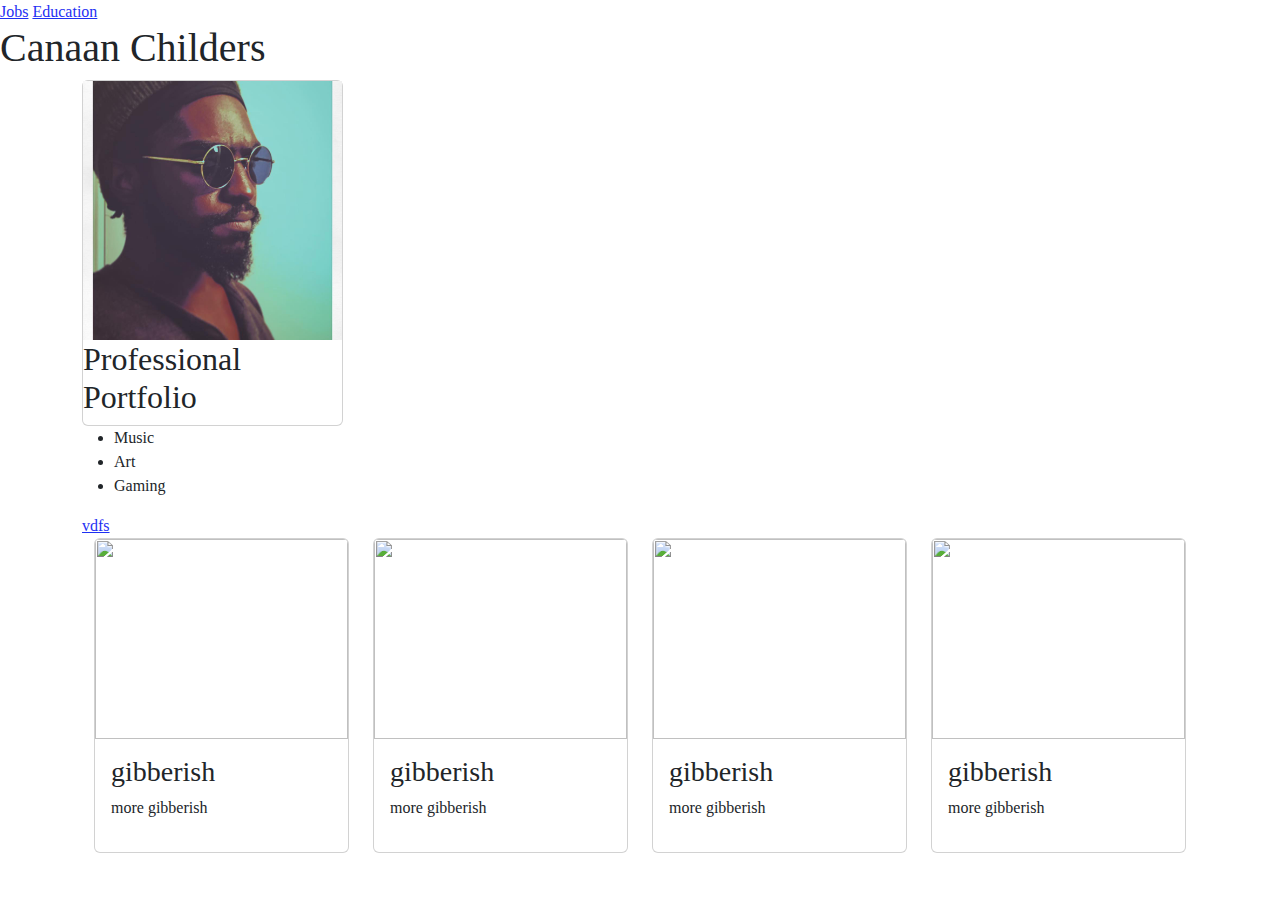
==== index.html @ 00009ca5 "new push" ====
<!DOCTYPE html>
<html lang="en">
    <link rel="stylesheet" href="style.css">
<head>
    <meta charset="UTF-8">
    <meta http-equiv="X-UA-Compatible" content="IE=edge">
    <meta name="viewport" content="width=device-width, initial-scale=1.0">
    <link href="https://cdn.jsdelivr.net/npm/bootstrap@5.3.0/dist/css/bootstrap.min.css" rel="stylesheet" integrity="sha384-9ndCyUaIbzAi2FUVXJi0CjmCapSmO7SnpJef0486qhLnuZ2cdeRhO02iuK6FUUVM" crossorigin="anonymous">
    <title>Document</title>
    <link rel="stylesheet" href="style.css">
</head>
<body>
    <a href="./jobs.html">Jobs</a>
<a href="./education.html">Education</a>

    <h1>Canaan Childers</h1>
    <div class="container">
        <div class="row">
            <div class="col-md-6 col-lg-3">
            <div class="card">
<img src="./images/portrait greene.jpg">
    <h2>Professional Portfolio</h2>
</div>
</div>
</div>
    <ul>
        <li>Music</li>
        <li>Art</li>
        <li>Gaming</li>
    </ul>

    <a href="https://www.linkedin.com/in/canaan-childers-489b30139/">vdfs</a>


<div class="container">
    <div class="row">
      <div class="col-md-6 col-lg-3">
        <div class="card">
          <img
            src="./images/anis-rahman-vyLCmzpxR8c-unsplash.jpg"
            class="card-img-top img-fluid"
            style="height: 200px;"
          />
          <div class="card-body">
            <h3 class="card-title">gibberish</h3>
            <p>more gibberish</p>
          </div>
        </div>
      </div>

      <div class="col-md-6 col-lg-3">
      <div class="card">
        <img
          src="./images/arthur-mazi-uYJSeEQBYGY-unsplash.jpg"
          class="card-img-top img-fluid"
          style="height: 200px;"
        />
        <div class="card-body">
          <h3 class="card-title">gibberish</h3>
          <p>more gibberish</p>
        </div>
      </div>
      </div>
      <div class="col-md-6 col-lg-3">
      <div class="card">
        <img
          src="./images/jonathan-kemper-4_ZvmLAeIZk-unsplash.jpg"
          class="card-img-top img-fluid"
          style="height: 200px;"
        />
        <div class="card-body">
          <h3 class="card-title">gibberish</h3>
          <p>more gibberish</p>
        </div>
      </div>
      </div>
      <div class="col-md-6 col-lg-3">
      <div class="card">
        <img
          src="./images/AMC.jpg"
          class="card-img-top img-fluid"  
          style="height: 200px;"
        />
        <div class="card-body">
          <h3 class="card-title">gibberish</h3>
          <p>more gibberish</p>
        </div>
      </div>
    </div>
  </div>
</div>
</body>
</html>
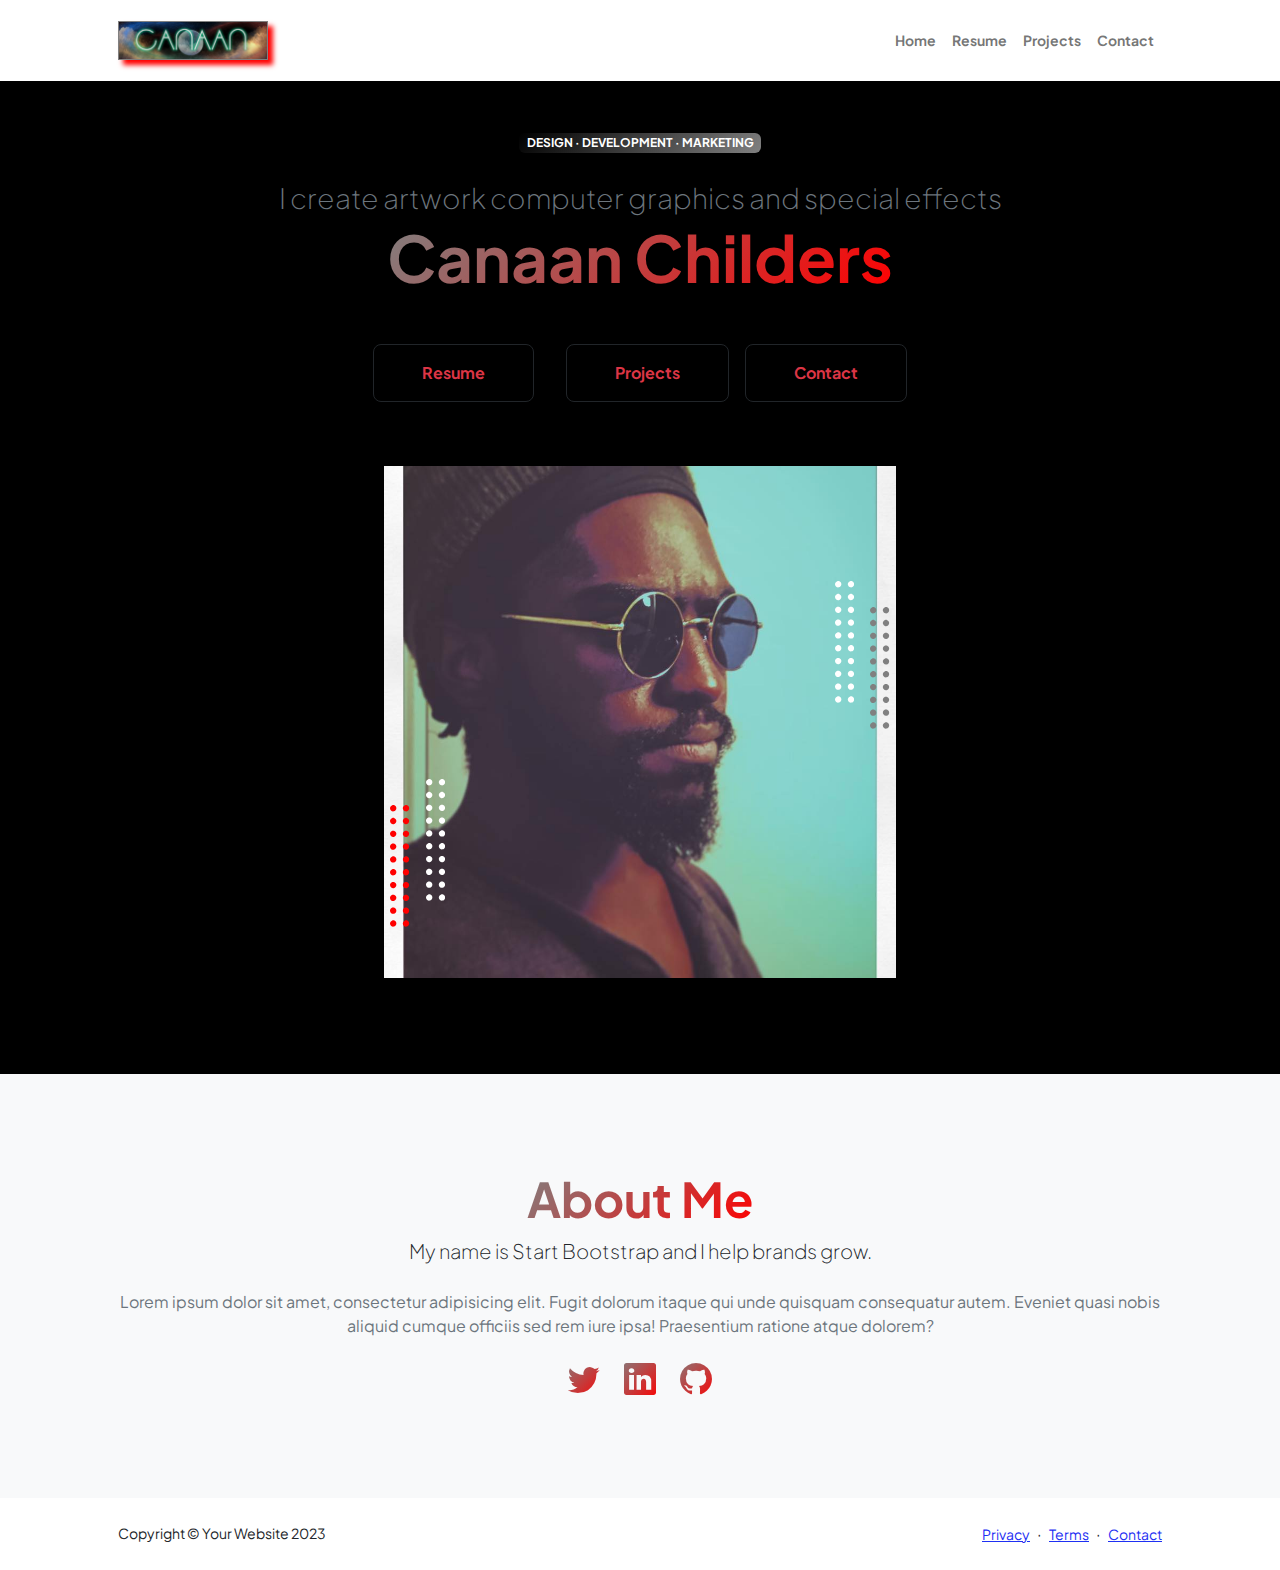
==== commit 02555b97: "05/08/23" ====
--- a/index.html
+++ b/index.html
@@ -1,93 +1,220 @@
 <!DOCTYPE html>
 <html lang="en">
-    <link rel="stylesheet" href="style.css">
-<head>
-    <meta charset="UTF-8">
-    <meta http-equiv="X-UA-Compatible" content="IE=edge">
-    <meta name="viewport" content="width=device-width, initial-scale=1.0">
-    <link href="https://cdn.jsdelivr.net/npm/bootstrap@5.3.0/dist/css/bootstrap.min.css" rel="stylesheet" integrity="sha384-9ndCyUaIbzAi2FUVXJi0CjmCapSmO7SnpJef0486qhLnuZ2cdeRhO02iuK6FUUVM" crossorigin="anonymous">
-    <title>Document</title>
-    <link rel="stylesheet" href="style.css">
-</head>
-<body>
-    <a href="./jobs.html">Jobs</a>
-<a href="./education.html">Education</a>
-
-    <h1>Canaan Childers</h1>
-    <div class="container">
-        <div class="row">
-            <div class="col-md-6 col-lg-3">
-            <div class="card">
-<img src="./images/portrait greene.jpg">
-    <h2>Professional Portfolio</h2>
-</div>
-</div>
-</div>
-    <ul>
-        <li>Music</li>
-        <li>Art</li>
-        <li>Gaming</li>
-    </ul>
-
-    <a href="https://www.linkedin.com/in/canaan-childers-489b30139/">vdfs</a>
-
-
-<div class="container">
-    <div class="row">
-      <div class="col-md-6 col-lg-3">
-        <div class="card">
-          <img
-            src="./images/anis-rahman-vyLCmzpxR8c-unsplash.jpg"
-            class="card-img-top img-fluid"
-            style="height: 200px;"
-          />
-          <div class="card-body">
-            <h3 class="card-title">gibberish</h3>
-            <p>more gibberish</p>
-          </div>
-        </div>
-      </div>
-
-      <div class="col-md-6 col-lg-3">
-      <div class="card">
-        <img
-          src="./images/arthur-mazi-uYJSeEQBYGY-unsplash.jpg"
-          class="card-img-top img-fluid"
-          style="height: 200px;"
-        />
-        <div class="card-body">
-          <h3 class="card-title">gibberish</h3>
-          <p>more gibberish</p>
-        </div>
-      </div>
-      </div>
-      <div class="col-md-6 col-lg-3">
-      <div class="card">
-        <img
-          src="./images/jonathan-kemper-4_ZvmLAeIZk-unsplash.jpg"
-          class="card-img-top img-fluid"
-          style="height: 200px;"
-        />
-        <div class="card-body">
-          <h3 class="card-title">gibberish</h3>
-          <p>more gibberish</p>
-        </div>
-      </div>
-      </div>
-      <div class="col-md-6 col-lg-3">
-      <div class="card">
-        <img
-          src="./images/AMC.jpg"
-          class="card-img-top img-fluid"  
-          style="height: 200px;"
-        />
-        <div class="card-body">
-          <h3 class="card-title">gibberish</h3>
-          <p>more gibberish</p>
-        </div>
-      </div>
-    </div>
-  </div>
-</div>
-</body>
-</html>+    <head>
+        <meta charset="utf-8" />
+        <meta name="viewport" content="width=device-width, initial-scale=1, shrink-to-fit=no" />
+        <meta name="description" content="" />
+        <meta name="author" content="" />
+        <title>Personal - Start Bootstrap Theme</title>
+        <!-- Favicon-->
+        <link rel="icon" type="image/x-icon" href="assets/favicon.ico" />
+        <!-- Custom Google font-->
+        <link rel="preconnect" href="https://fonts.googleapis.com" />
+        <link rel="preconnect" href="https://fonts.gstatic.com" crossorigin />
+        <link href="https://fonts.googleapis.com/css2?family=Plus+Jakarta+Sans:wght@100;200;300;400;500;600;700;800;900&amp;display=swap" rel="stylesheet" />
+        <!-- Bootstrap icons-->
+        <link href="https://cdn.jsdelivr.net/npm/bootstrap-icons@1.8.1/font/bootstrap-icons.css" rel="stylesheet" />
+        <!-- Core theme CSS (includes Bootstrap)-->
+        <link href="style.css" rel="stylesheet" />
+    </head>
+    <body class="d-flex flex-column h-100">
+        <main class="flex-shrink-0">
+            <!-- Navigation-->
+            <nav class="navbar navbar-expand-lg navbar-light bg-white py-3">
+                <div class="container px-5">
+                    <a class="navbar-brand" href="index.html"><span class=""><img width="150px" src="./images/RBBannerCANAAN.jpg"
+                        alt="Canaan" class="banrbtn" /></span></a>
+                    <button class="navbar-toggler" type="button" data-bs-toggle="collapse" data-bs-target="#navbarSupportedContent" aria-controls="navbarSupportedContent" aria-expanded="false" aria-label="Toggle navigation"><span class="navbar-toggler-icon"></span></button>
+                    <div class="collapse navbar-collapse" id="navbarSupportedContent">
+                        <ul class="navbar-nav ms-auto mb-2 mb-lg-0 small fw-bolder">
+                            <li class="nav-item"><a class="nav-link" href="index.html">Home</a></li>
+                            <li class="nav-item"><a class="nav-link" href="resume.html">Resume</a></li>
+                            <li class="nav-item"><a class="nav-link" href="projects.html">Projects</a></li>
+                            <li class="nav-item"><a class="nav-link" href="contact.html">Contact</a></li>
+                        </ul>
+                    </div>
+                </div>
+            </nav>
+            <!-- Header-->
+            <header class="py-5">
+                <div class="container px-5 pb-5">
+                    <div class="row gx-5 align-items-center">
+                        <div class="col-xxl-5">
+                            <!-- Header text content-->
+                            <div class="text-center text-xxl-start">
+                                <div class="badge bg-gradient-primary-to-secondary text-white mb-4"><div class="text-uppercase">Design &middot; Development &middot; Marketing</div></div>
+                                <div class="fs-3 fw-light text-muted">I create artwork computer graphics and special effects</div>
+                                <h1 class="display-3 fw-bolder mb-5"><span class="text-gradient d-inline">Canaan Childers</span></h1>
+                                <div class="d-grid gap-3 d-sm-flex justify-content-sm-center justify-content-xxl-start mb-3">
+                                    <a class="btn btn-outline-dark text-danger btn-lg px-5 py-3 me-sm-3 fs-6 fw-bolder" href="resume.html">Resume</a>
+                                    <a class="btn btn-outline-dark text-danger btn-lg px-5 py-3 fs-6 fw-bolder" href="projects.html">Projects</a>
+                                    <a class="btn btn-outline-dark text-danger btn-lg px-5 py-3 fs-6 fw-bolder" href="contact.html">Contact</a>
+                                </div>
+                            </div>
+                        </div>
+                        <div class="col-xxl-7">
+                            <!-- Header profile picture-->
+                            <div class="d-flex justify-content-center mt-5 mt-xxl-0">
+                                <div class="profile bg-gradient-primary-to-secondary">
+                                    <!-- TIP: For best results, use a photo with a transparent background like the demo example below-->
+                                    <!-- Watch a tutorial on how to do this on YouTube (link)-->
+                                    <img class="profile-img" src="./images/portrait greene.jpg" alt="..." />
+                                    <div class="dots-1">
+                                        <!-- SVG Dots-->
+                                        <svg version="1.1" xmlns="http://www.w3.org/2000/svg" xmlns:xlink="http://www.w3.org/1999/xlink" x="0px" y="0px" viewBox="0 0 191.6 1215.4" style="enable-background: new 0 0 191.6 1215.4" xml:space="preserve">
+                                            <g transform="translate(0.000000,1280.000000) scale(0.100000,-0.100000)">
+                                                <path d="M227.7,12788.6c-105-35-200-141-222-248c-43-206,163-412,369-369c155,32,275,190,260,339c-11,105-90,213-190,262        C383.7,12801.6,289.7,12808.6,227.7,12788.6z"></path>
+                                                <path d="M1507.7,12788.6c-151-50-253-216-222-362c25-119,136-230,254-255c194-41,395,142,375,339c-11,105-90,213-190,262        C1663.7,12801.6,1569.7,12808.6,1507.7,12788.6z"></path>
+                                                <path d="M227.7,11508.6c-105-35-200-141-222-248c-43-206,163-412,369-369c155,32,275,190,260,339c-11,105-90,213-190,262        C383.7,11521.6,289.7,11528.6,227.7,11508.6z"></path>
+                                                <path d="M1507.7,11508.6c-151-50-253-216-222-362c25-119,136-230,254-255c194-41,395,142,375,339c-11,105-90,213-190,262        C1663.7,11521.6,1569.7,11528.6,1507.7,11508.6z"></path>
+                                                <path d="M227.7,10228.6c-105-35-200-141-222-248c-43-206,163-412,369-369c155,32,275,190,260,339c-11,105-90,213-190,262        C383.7,10241.6,289.7,10248.6,227.7,10228.6z"></path>
+                                                <path d="M1507.7,10228.6c-105-35-200-141-222-248c-43-206,163-412,369-369c155,32,275,190,260,339c-11,105-90,213-190,262        C1663.7,10241.6,1569.7,10248.6,1507.7,10228.6z"></path>
+                                                <path d="M227.7,8948.6c-105-35-200-141-222-248c-43-206,163-412,369-369c155,32,275,190,260,339c-11,105-90,213-190,262        C383.7,8961.6,289.7,8968.6,227.7,8948.6z"></path>
+                                                <path d="M1507.7,8948.6c-105-35-200-141-222-248c-43-206,163-412,369-369c155,32,275,190,260,339c-11,105-90,213-190,262        C1663.7,8961.6,1569.7,8968.6,1507.7,8948.6z"></path>
+                                                <path d="M227.7,7668.6c-105-35-200-141-222-248c-43-206,163-412,369-369c155,32,275,190,260,339c-11,105-90,213-190,262        C383.7,7681.6,289.7,7688.6,227.7,7668.6z"></path>
+                                                <path d="M1507.7,7668.6c-105-35-200-141-222-248c-43-206,163-412,369-369c155,32,275,190,260,339c-11,105-90,213-190,262        C1663.7,7681.6,1569.7,7688.6,1507.7,7668.6z"></path>
+                                                <path d="M227.7,6388.6c-105-35-200-141-222-248c-43-206,163-412,369-369c155,32,275,190,260,339c-11,105-90,213-190,262        C383.7,6401.6,289.7,6408.6,227.7,6388.6z"></path>
+                                                <path d="M1507.7,6388.6c-105-35-200-141-222-248c-43-206,163-412,369-369c155,32,275,190,260,339c-11,105-90,213-190,262        C1663.7,6401.6,1569.7,6408.6,1507.7,6388.6z"></path>
+                                                <path d="M227.7,5108.6c-105-35-200-141-222-248c-43-206,163-412,369-369c155,32,275,190,260,339c-11,105-90,213-190,262        C383.7,5121.6,289.7,5128.6,227.7,5108.6z"></path>
+                                                <path d="M1507.7,5108.6c-105-35-200-141-222-248c-43-206,163-412,369-369c155,32,275,190,260,339c-11,105-90,213-190,262        C1663.7,5121.6,1569.7,5128.6,1507.7,5108.6z"></path>
+                                                <path d="M227.7,3828.6c-105-35-200-141-222-248c-43-206,163-412,369-369c155,32,275,190,260,339c-11,105-90,213-190,262        C383.7,3841.6,289.7,3848.6,227.7,3828.6z"></path>
+                                                <path d="M1507.7,3828.6c-105-35-200-141-222-248c-43-206,163-412,369-369c155,32,275,190,260,339c-11,105-90,213-190,262        C1663.7,3841.6,1569.7,3848.6,1507.7,3828.6z"></path>
+                                                <path d="M227.7,2548.6c-105-35-200-141-222-248c-43-206,163-412,369-369c155,32,275,190,260,339c-11,105-90,213-190,262        C383.7,2561.6,289.7,2568.6,227.7,2548.6z"></path>
+                                                <path d="M1507.7,2548.6c-105-35-200-141-222-248c-43-206,163-412,369-369c155,32,275,190,260,339c-11,105-90,213-190,262        C1663.7,2561.6,1569.7,2568.6,1507.7,2548.6z"></path>
+                                                <path d="M227.7,1268.6c-105-35-200-141-222-248c-43-206,163-412,369-369c155,32,275,190,260,339c-11,105-90,213-190,262        C383.7,1281.6,289.7,1288.6,227.7,1268.6z"></path>
+                                                <path d="M1507.7,1268.6c-105-35-200-141-222-248c-43-206,163-412,369-369c155,32,275,190,260,339c-11,105-90,213-190,262        C1663.7,1281.6,1569.7,1288.6,1507.7,1268.6z"></path>
+                                            </g>
+                                        </svg>
+                                        <!-- END of SVG dots-->
+                                    </div>
+                                    <div class="dots-2">
+                                        <!-- SVG Dots-->
+                                        <svg version="1.1" xmlns="http://www.w3.org/2000/svg" xmlns:xlink="http://www.w3.org/1999/xlink" x="0px" y="0px" viewBox="0 0 191.6 1215.4" style="enable-background: new 0 0 191.6 1215.4" xml:space="preserve">
+                                            <g transform="translate(0.000000,1280.000000) scale(0.100000,-0.100000)">
+                                                <path d="M227.7,12788.6c-105-35-200-141-222-248c-43-206,163-412,369-369c155,32,275,190,260,339c-11,105-90,213-190,262        C383.7,12801.6,289.7,12808.6,227.7,12788.6z"></path>
+                                                <path d="M1507.7,12788.6c-151-50-253-216-222-362c25-119,136-230,254-255c194-41,395,142,375,339c-11,105-90,213-190,262        C1663.7,12801.6,1569.7,12808.6,1507.7,12788.6z"></path>
+                                                <path d="M227.7,11508.6c-105-35-200-141-222-248c-43-206,163-412,369-369c155,32,275,190,260,339c-11,105-90,213-190,262        C383.7,11521.6,289.7,11528.6,227.7,11508.6z"></path>
+                                                <path d="M1507.7,11508.6c-151-50-253-216-222-362c25-119,136-230,254-255c194-41,395,142,375,339c-11,105-90,213-190,262        C1663.7,11521.6,1569.7,11528.6,1507.7,11508.6z"></path>
+                                                <path d="M227.7,10228.6c-105-35-200-141-222-248c-43-206,163-412,369-369c155,32,275,190,260,339c-11,105-90,213-190,262        C383.7,10241.6,289.7,10248.6,227.7,10228.6z"></path>
+                                                <path d="M1507.7,10228.6c-105-35-200-141-222-248c-43-206,163-412,369-369c155,32,275,190,260,339c-11,105-90,213-190,262        C1663.7,10241.6,1569.7,10248.6,1507.7,10228.6z"></path>
+                                                <path d="M227.7,8948.6c-105-35-200-141-222-248c-43-206,163-412,369-369c155,32,275,190,260,339c-11,105-90,213-190,262        C383.7,8961.6,289.7,8968.6,227.7,8948.6z"></path>
+                                                <path d="M1507.7,8948.6c-105-35-200-141-222-248c-43-206,163-412,369-369c155,32,275,190,260,339c-11,105-90,213-190,262        C1663.7,8961.6,1569.7,8968.6,1507.7,8948.6z"></path>
+                                                <path d="M227.7,7668.6c-105-35-200-141-222-248c-43-206,163-412,369-369c155,32,275,190,260,339c-11,105-90,213-190,262        C383.7,7681.6,289.7,7688.6,227.7,7668.6z"></path>
+                                                <path d="M1507.7,7668.6c-105-35-200-141-222-248c-43-206,163-412,369-369c155,32,275,190,260,339c-11,105-90,213-190,262        C1663.7,7681.6,1569.7,7688.6,1507.7,7668.6z"></path>
+                                                <path d="M227.7,6388.6c-105-35-200-141-222-248c-43-206,163-412,369-369c155,32,275,190,260,339c-11,105-90,213-190,262        C383.7,6401.6,289.7,6408.6,227.7,6388.6z"></path>
+                                                <path d="M1507.7,6388.6c-105-35-200-141-222-248c-43-206,163-412,369-369c155,32,275,190,260,339c-11,105-90,213-190,262        C1663.7,6401.6,1569.7,6408.6,1507.7,6388.6z"></path>
+                                                <path d="M227.7,5108.6c-105-35-200-141-222-248c-43-206,163-412,369-369c155,32,275,190,260,339c-11,105-90,213-190,262        C383.7,5121.6,289.7,5128.6,227.7,5108.6z"></path>
+                                                <path d="M1507.7,5108.6c-105-35-200-141-222-248c-43-206,163-412,369-369c155,32,275,190,260,339c-11,105-90,213-190,262        C1663.7,5121.6,1569.7,5128.6,1507.7,5108.6z"></path>
+                                                <path d="M227.7,3828.6c-105-35-200-141-222-248c-43-206,163-412,369-369c155,32,275,190,260,339c-11,105-90,213-190,262        C383.7,3841.6,289.7,3848.6,227.7,3828.6z"></path>
+                                                <path d="M1507.7,3828.6c-105-35-200-141-222-248c-43-206,163-412,369-369c155,32,275,190,260,339c-11,105-90,213-190,262        C1663.7,3841.6,1569.7,3848.6,1507.7,3828.6z"></path>
+                                                <path d="M227.7,2548.6c-105-35-200-141-222-248c-43-206,163-412,369-369c155,32,275,190,260,339c-11,105-90,213-190,262        C383.7,2561.6,289.7,2568.6,227.7,2548.6z"></path>
+                                                <path d="M1507.7,2548.6c-105-35-200-141-222-248c-43-206,163-412,369-369c155,32,275,190,260,339c-11,105-90,213-190,262        C1663.7,2561.6,1569.7,2568.6,1507.7,2548.6z"></path>
+                                                <path d="M227.7,1268.6c-105-35-200-141-222-248c-43-206,163-412,369-369c155,32,275,190,260,339c-11,105-90,213-190,262        C383.7,1281.6,289.7,1288.6,227.7,1268.6z"></path>
+                                                <path d="M1507.7,1268.6c-105-35-200-141-222-248c-43-206,163-412,369-369c155,32,275,190,260,339c-11,105-90,213-190,262        C1663.7,1281.6,1569.7,1288.6,1507.7,1268.6z"></path>
+                                            </g>
+                                        </svg>
+                                        <!-- END of SVG dots-->
+                                    </div>
+                                    <div class="dots-3">
+                                        <!-- SVG Dots-->
+                                        <svg version="1.1" xmlns="http://www.w3.org/2000/svg" xmlns:xlink="http://www.w3.org/1999/xlink" x="0px" y="0px" viewBox="0 0 191.6 1215.4" style="enable-background: new 0 0 191.6 1215.4" xml:space="preserve">
+                                            <g transform="translate(0.000000,1280.000000) scale(0.100000,-0.100000)">
+                                                <path d="M227.7,12788.6c-105-35-200-141-222-248c-43-206,163-412,369-369c155,32,275,190,260,339c-11,105-90,213-190,262        C383.7,12801.6,289.7,12808.6,227.7,12788.6z"></path>
+                                                <path d="M1507.7,12788.6c-151-50-253-216-222-362c25-119,136-230,254-255c194-41,395,142,375,339c-11,105-90,213-190,262        C1663.7,12801.6,1569.7,12808.6,1507.7,12788.6z"></path>
+                                                <path d="M227.7,11508.6c-105-35-200-141-222-248c-43-206,163-412,369-369c155,32,275,190,260,339c-11,105-90,213-190,262        C383.7,11521.6,289.7,11528.6,227.7,11508.6z"></path>
+                                                <path d="M1507.7,11508.6c-151-50-253-216-222-362c25-119,136-230,254-255c194-41,395,142,375,339c-11,105-90,213-190,262        C1663.7,11521.6,1569.7,11528.6,1507.7,11508.6z"></path>
+                                                <path d="M227.7,10228.6c-105-35-200-141-222-248c-43-206,163-412,369-369c155,32,275,190,260,339c-11,105-90,213-190,262        C383.7,10241.6,289.7,10248.6,227.7,10228.6z"></path>
+                                                <path d="M1507.7,10228.6c-105-35-200-141-222-248c-43-206,163-412,369-369c155,32,275,190,260,339c-11,105-90,213-190,262        C1663.7,10241.6,1569.7,10248.6,1507.7,10228.6z"></path>
+                                                <path d="M227.7,8948.6c-105-35-200-141-222-248c-43-206,163-412,369-369c155,32,275,190,260,339c-11,105-90,213-190,262        C383.7,8961.6,289.7,8968.6,227.7,8948.6z"></path>
+                                                <path d="M1507.7,8948.6c-105-35-200-141-222-248c-43-206,163-412,369-369c155,32,275,190,260,339c-11,105-90,213-190,262        C1663.7,8961.6,1569.7,8968.6,1507.7,8948.6z"></path>
+                                                <path d="M227.7,7668.6c-105-35-200-141-222-248c-43-206,163-412,369-369c155,32,275,190,260,339c-11,105-90,213-190,262        C383.7,7681.6,289.7,7688.6,227.7,7668.6z"></path>
+                                                <path d="M1507.7,7668.6c-105-35-200-141-222-248c-43-206,163-412,369-369c155,32,275,190,260,339c-11,105-90,213-190,262        C1663.7,7681.6,1569.7,7688.6,1507.7,7668.6z"></path>
+                                                <path d="M227.7,6388.6c-105-35-200-141-222-248c-43-206,163-412,369-369c155,32,275,190,260,339c-11,105-90,213-190,262        C383.7,6401.6,289.7,6408.6,227.7,6388.6z"></path>
+                                                <path d="M1507.7,6388.6c-105-35-200-141-222-248c-43-206,163-412,369-369c155,32,275,190,260,339c-11,105-90,213-190,262        C1663.7,6401.6,1569.7,6408.6,1507.7,6388.6z"></path>
+                                                <path d="M227.7,5108.6c-105-35-200-141-222-248c-43-206,163-412,369-369c155,32,275,190,260,339c-11,105-90,213-190,262        C383.7,5121.6,289.7,5128.6,227.7,5108.6z"></path>
+                                                <path d="M1507.7,5108.6c-105-35-200-141-222-248c-43-206,163-412,369-369c155,32,275,190,260,339c-11,105-90,213-190,262        C1663.7,5121.6,1569.7,5128.6,1507.7,5108.6z"></path>
+                                                <path d="M227.7,3828.6c-105-35-200-141-222-248c-43-206,163-412,369-369c155,32,275,190,260,339c-11,105-90,213-190,262        C383.7,3841.6,289.7,3848.6,227.7,3828.6z"></path>
+                                                <path d="M1507.7,3828.6c-105-35-200-141-222-248c-43-206,163-412,369-369c155,32,275,190,260,339c-11,105-90,213-190,262        C1663.7,3841.6,1569.7,3848.6,1507.7,3828.6z"></path>
+                                                <path d="M227.7,2548.6c-105-35-200-141-222-248c-43-206,163-412,369-369c155,32,275,190,260,339c-11,105-90,213-190,262        C383.7,2561.6,289.7,2568.6,227.7,2548.6z"></path>
+                                                <path d="M1507.7,2548.6c-105-35-200-141-222-248c-43-206,163-412,369-369c155,32,275,190,260,339c-11,105-90,213-190,262        C1663.7,2561.6,1569.7,2568.6,1507.7,2548.6z"></path>
+                                                <path d="M227.7,1268.6c-105-35-200-141-222-248c-43-206,163-412,369-369c155,32,275,190,260,339c-11,105-90,213-190,262        C383.7,1281.6,289.7,1288.6,227.7,1268.6z"></path>
+                                                <path d="M1507.7,1268.6c-105-35-200-141-222-248c-43-206,163-412,369-369c155,32,275,190,260,339c-11,105-90,213-190,262        C1663.7,1281.6,1569.7,1288.6,1507.7,1268.6z"></path>
+                                            </g>
+                                        </svg>
+                                        <!-- END of SVG dots-->
+                                    </div>
+                                    <div class="dots-4">
+                                        <!-- SVG Dots-->
+                                        <svg version="1.1" xmlns="http://www.w3.org/2000/svg" xmlns:xlink="http://www.w3.org/1999/xlink" x="0px" y="0px" viewBox="0 0 191.6 1215.4" style="enable-background: new 0 0 191.6 1215.4" xml:space="preserve">
+                                            <g transform="translate(0.000000,1280.000000) scale(0.100000,-0.100000)">
+                                                <path d="M227.7,12788.6c-105-35-200-141-222-248c-43-206,163-412,369-369c155,32,275,190,260,339c-11,105-90,213-190,262        C383.7,12801.6,289.7,12808.6,227.7,12788.6z"></path>
+                                                <path d="M1507.7,12788.6c-151-50-253-216-222-362c25-119,136-230,254-255c194-41,395,142,375,339c-11,105-90,213-190,262        C1663.7,12801.6,1569.7,12808.6,1507.7,12788.6z"></path>
+                                                <path d="M227.7,11508.6c-105-35-200-141-222-248c-43-206,163-412,369-369c155,32,275,190,260,339c-11,105-90,213-190,262        C383.7,11521.6,289.7,11528.6,227.7,11508.6z"></path>
+                                                <path d="M1507.7,11508.6c-151-50-253-216-222-362c25-119,136-230,254-255c194-41,395,142,375,339c-11,105-90,213-190,262        C1663.7,11521.6,1569.7,11528.6,1507.7,11508.6z"></path>
+                                                <path d="M227.7,10228.6c-105-35-200-141-222-248c-43-206,163-412,369-369c155,32,275,190,260,339c-11,105-90,213-190,262        C383.7,10241.6,289.7,10248.6,227.7,10228.6z"></path>
+                                                <path d="M1507.7,10228.6c-105-35-200-141-222-248c-43-206,163-412,369-369c155,32,275,190,260,339c-11,105-90,213-190,262        C1663.7,10241.6,1569.7,10248.6,1507.7,10228.6z"></path>
+                                                <path d="M227.7,8948.6c-105-35-200-141-222-248c-43-206,163-412,369-369c155,32,275,190,260,339c-11,105-90,213-190,262        C383.7,8961.6,289.7,8968.6,227.7,8948.6z"></path>
+                                                <path d="M1507.7,8948.6c-105-35-200-141-222-248c-43-206,163-412,369-369c155,32,275,190,260,339c-11,105-90,213-190,262        C1663.7,8961.6,1569.7,8968.6,1507.7,8948.6z"></path>
+                                                <path d="M227.7,7668.6c-105-35-200-141-222-248c-43-206,163-412,369-369c155,32,275,190,260,339c-11,105-90,213-190,262        C383.7,7681.6,289.7,7688.6,227.7,7668.6z"></path>
+                                                <path d="M1507.7,7668.6c-105-35-200-141-222-248c-43-206,163-412,369-369c155,32,275,190,260,339c-11,105-90,213-190,262        C1663.7,7681.6,1569.7,7688.6,1507.7,7668.6z"></path>
+                                                <path d="M227.7,6388.6c-105-35-200-141-222-248c-43-206,163-412,369-369c155,32,275,190,260,339c-11,105-90,213-190,262        C383.7,6401.6,289.7,6408.6,227.7,6388.6z"></path>
+                                                <path d="M1507.7,6388.6c-105-35-200-141-222-248c-43-206,163-412,369-369c155,32,275,190,260,339c-11,105-90,213-190,262        C1663.7,6401.6,1569.7,6408.6,1507.7,6388.6z"></path>
+                                                <path d="M227.7,5108.6c-105-35-200-141-222-248c-43-206,163-412,369-369c155,32,275,190,260,339c-11,105-90,213-190,262        C383.7,5121.6,289.7,5128.6,227.7,5108.6z"></path>
+                                                <path d="M1507.7,5108.6c-105-35-200-141-222-248c-43-206,163-412,369-369c155,32,275,190,260,339c-11,105-90,213-190,262        C1663.7,5121.6,1569.7,5128.6,1507.7,5108.6z"></path>
+                                                <path d="M227.7,3828.6c-105-35-200-141-222-248c-43-206,163-412,369-369c155,32,275,190,260,339c-11,105-90,213-190,262        C383.7,3841.6,289.7,3848.6,227.7,3828.6z"></path>
+                                                <path d="M1507.7,3828.6c-105-35-200-141-222-248c-43-206,163-412,369-369c155,32,275,190,260,339c-11,105-90,213-190,262        C1663.7,3841.6,1569.7,3848.6,1507.7,3828.6z"></path>
+                                                <path d="M227.7,2548.6c-105-35-200-141-222-248c-43-206,163-412,369-369c155,32,275,190,260,339c-11,105-90,213-190,262        C383.7,2561.6,289.7,2568.6,227.7,2548.6z"></path>
+                                                <path d="M1507.7,2548.6c-105-35-200-141-222-248c-43-206,163-412,369-369c155,32,275,190,260,339c-11,105-90,213-190,262        C1663.7,2561.6,1569.7,2568.6,1507.7,2548.6z"></path>
+                                                <path d="M227.7,1268.6c-105-35-200-141-222-248c-43-206,163-412,369-369c155,32,275,190,260,339c-11,105-90,213-190,262        C383.7,1281.6,289.7,1288.6,227.7,1268.6z"></path>
+                                                <path d="M1507.7,1268.6c-105-35-200-141-222-248c-43-206,163-412,369-369c155,32,275,190,260,339c-11,105-90,213-190,262        C1663.7,1281.6,1569.7,1288.6,1507.7,1268.6z"></path>
+                                            </g>
+                                        </svg>
+                                        <!-- END of SVG dots-->
+                                    </div>
+                                </div>
+                            </div>
+                        </div>
+                    </div>
+                </div>
+            </header>
+            <!-- About Section-->
+            <section class="bg-light py-5">
+                <div class="container px-5">
+                    <div class="row gx-5 justify-content-center">
+                        <div class="col-xxl-8">
+                            <div class="text-center my-5">
+                                <h2 class="display-5 fw-bolder"><span class="text-gradient d-inline">About Me</span></h2>
+                                <p class="lead fw-light mb-4">My name is Start Bootstrap and I help brands grow.</p>
+                                <p class="text-muted">Lorem ipsum dolor sit amet, consectetur adipisicing elit. Fugit dolorum itaque qui unde quisquam consequatur autem. Eveniet quasi nobis aliquid cumque officiis sed rem iure ipsa! Praesentium ratione atque dolorem?</p>
+                                <div class="d-flex justify-content-center fs-2 gap-4">
+                                    <a class="text-gradient" href="#!"><i class="bi bi-twitter"></i></a>
+                                    <a class="text-gradient" href="#!"><i class="bi bi-linkedin"></i></a>
+                                    <a class="text-gradient" href="#!"><i class="bi bi-github"></i></a>
+                                </div>
+                            </div>
+                        </div>
+                    </div>
+                </div>
+            </section>
+        </main>
+        <!-- Footer-->
+        <footer class="bg-white py-4 mt-auto">
+            <div class="container px-5">
+                <div class="row align-items-center justify-content-between flex-column flex-sm-row">
+                    <div class="col-auto"><div class="small m-0">Copyright &copy; Your Website 2023</div></div>
+                    <div class="col-auto">
+                        <a class="small" href="#!">Privacy</a>
+                        <span class="mx-1">&middot;</span>
+                        <a class="small" href="#!">Terms</a>
+                        <span class="mx-1">&middot;</span>
+                        <a class="small" href="#!">Contact</a>
+                    </div>
+                </div>
+            </div>
+        </footer>
+        <!-- Bootstrap core JS-->
+        <script src="https://cdn.jsdelivr.net/npm/bootstrap@5.2.3/dist/js/bootstrap.bundle.min.js"></script>
+        <!-- Core theme JS-->
+        <script src="js/scripts.js"></script>
+    </body>
+</html>
